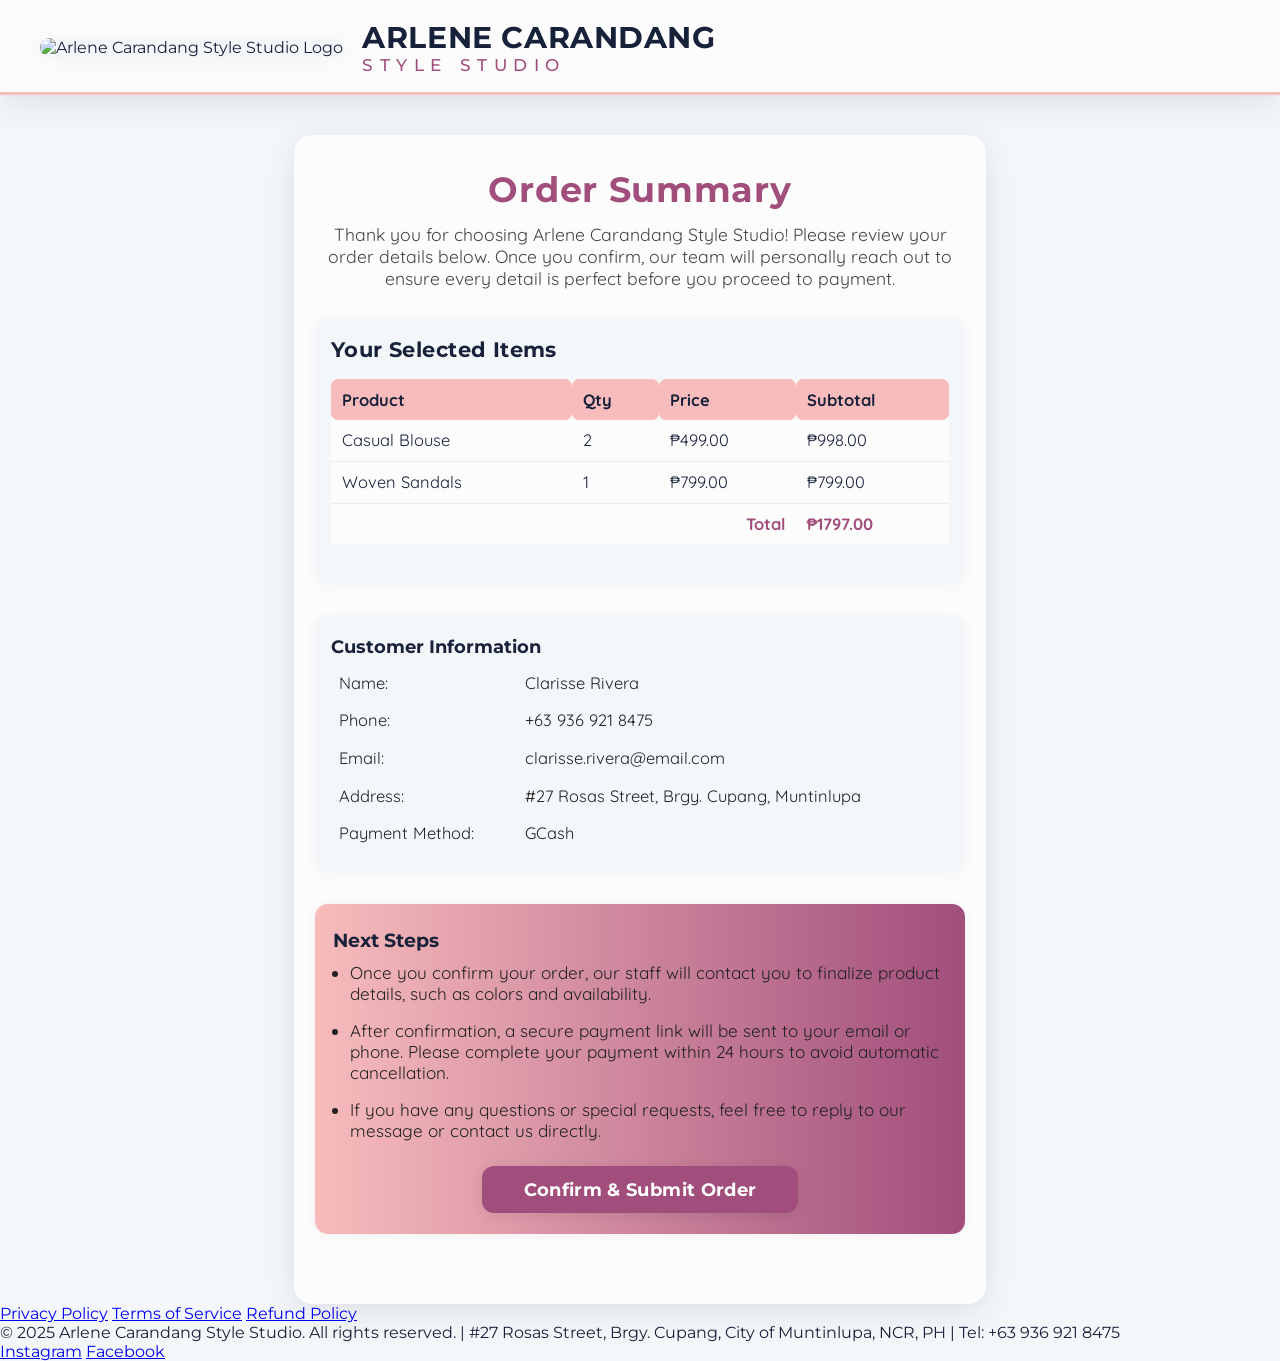
==== order-summary.html @ 476b047c "order-summary.html" ====
<!DOCTYPE html>
<html lang="en">
<head>
    <meta charset="UTF-8">
    <meta name="viewport" content="width=device-width,initial-scale=1.0">
    <title>Order Summary - Arlene Carandang Style Studio</title>
    <meta name="description" content="Order Summary and Confirmation - Arlene Carandang Style Studio. Review your order, confirm details, and complete your payment securely.">
    <link rel="icon" type="image/png" href="image/FAVICON.png">
    <link href="https://fonts.googleapis.com/css?family=Montserrat:700,400|Quicksand:500,700&display=swap" rel="stylesheet">
    <style>
        :root {
            --brand-dark: #18213a;
            --brand-accent: #a14e7c;
            --brand-accent2: #f8bcbc;
            --brand-light: #fcfcfc;
            --brand-bg: #f4f7fa;
            --border-radius: 18px;
            --shadow: 0 8px 32px rgba(24,33,58,0.10);
            --brand-spacing: 1.7rem;
            --gradient: linear-gradient(to right, #f8bcbc 0%, #a14e7c 100%);
        }
        html, body {
            margin: 0;
            padding: 0;
            font-family: 'Montserrat', 'Quicksand', Arial, Helvetica, sans-serif;
            background: var(--brand-bg);
            color: var(--brand-dark);
        }
        header {
            background: var(--brand-light);
            box-shadow: var(--shadow);
            margin-bottom: 0;
            border-bottom: 3px solid var(--brand-accent2);
            position: sticky;
            top: 0;
            left: 0;
            right: 0;
            z-index: 100;
        }
        .header-wrapper {
            display: flex;
            align-items: center;
            justify-content: space-between;
            max-width: 1200px;
            margin: 0 auto;
            padding: 1.3rem var(--brand-spacing) 1.1rem var(--brand-spacing);
        }
        .logo-box {
            display: flex;
            align-items: center;
            gap: 1.2rem;
        }
        .logo-img img {
            height: 68px;
            width: 68px;
            border-radius: 13px;
            background: var(--brand-bg);
            box-shadow: 0 2px 18px rgba(161,78,124,0.07);
        }
        .logo-title {
            display: flex;
            flex-direction: column;
            line-height: 1.1;
        }
        .logo-title .main {
            font-size: 1.85rem;
            font-weight: 700;
            color: var(--brand-dark);
            letter-spacing: 0.02em;
        }
        .logo-title .sub {
            font-size: 1.08rem;
            font-weight: 500;
            color: var(--brand-accent);
            letter-spacing: 0.38em;
            margin-top: 0.12rem;
        }
        main {
            max-width: 650px;
            margin: 2.5rem auto 0 auto;
            background: var(--brand-light);
            border-radius: var(--border-radius);
            box-shadow: var(--shadow);
            padding: 2.1rem 1.3rem 2.2rem 1.3rem;
        }
        .summary-title {
            text-align: center;
            font-size: 2.2rem;
            font-weight: 700;
            color: var(--brand-accent);
            margin-bottom: 0.7rem;
            letter-spacing: 0.02em;
        }
        .summary-desc {
            text-align: center;
            font-size: 1.1rem;
            font-family: 'Quicksand', Arial, sans-serif;
            color: #444;
            margin-bottom: 1.8rem;
        }
        .order-section {
            background: var(--brand-bg);
            border-radius: 13px;
            padding: 1.2rem 1rem 1.25rem 1rem;
            margin-bottom: 2rem;
            box-shadow: 0 1px 12px rgba(161,78,124,0.06);
        }
        .order-section-title {
            font-size: 1.3rem;
            font-weight: 700;
            color: var(--brand-dark);
            margin-bottom: 1.1rem;
            letter-spacing: 0.02em;
        }
        .order-table {
            width: 100%;
            border-collapse: collapse;
            margin-bottom: 1.2rem;
        }
        .order-table th, .order-table td {
            padding: 0.65rem 0.7rem;
            text-align: left;
            font-family: 'Quicksand', Arial, sans-serif;
            font-size: 1.03rem;
        }
        .order-table th {
            background: var(--brand-accent2);
            color: var(--brand-dark);
            font-weight: 700;
            border-radius: 7px;
        }
        .order-table tr {
            background: var(--brand-light);
        }
        .order-table tr:not(:last-child) {
            border-bottom: 1px solid #ececec;
        }
        .order-total-row {
            font-weight: 700;
            color: var(--brand-accent);
            font-size: 1.12rem;
            background: #fff6fa;
        }
        .customer-info {
            margin-bottom: 1.1rem;
        }
        .customer-info-title {
            font-size: 1.13rem;
            font-weight: 700;
            color: var(--brand-dark);
            margin-bottom: 0.4rem;
        }
        .customer-info-table {
            width: 100%;
            border-collapse: collapse;
        }
        .customer-info-table td {
            padding: 0.55rem 0.5rem;
            font-size: 1.03rem;
            color: #222;
            font-family: 'Quicksand', Arial, sans-serif;
        }
        .instructions-section {
            background: var(--gradient);
            border-radius: 13px;
            padding: 1.5rem 1.1rem 1.3rem 1.1rem;
            margin-bottom: 2.2rem;
            color: var(--brand-dark);
            box-shadow: 0 1px 12px rgba(161,78,124,0.08);
        }
        .instructions-title {
            font-size: 1.21rem;
            font-weight: 700;
            margin-bottom: 0.6rem;
            color: var(--brand-dark);
        }
        .instructions-list {
            font-size: 1.07rem;
            font-family: 'Quicksand', Arial, sans-serif;
            color: #222;
            margin: 0 0 0 1.1rem;
            padding: 0;
        }
        .instructions-list li {
            margin-bottom: 1rem;
        }
        .confirm-btn {
            display: block;
            margin: 1.6rem auto 0 auto;
            padding: 0.8rem 2.6rem;
            background: var(--brand-accent);
            color: #fff;
            font-weight: 700;
            font-size: 1.12rem;
            border: none;
            border-radius: 12px;
            cursor: pointer;
            transition: background 0.17s, box-shadow 0.17s;
            box-shadow: 0 2px 14px rgba(24,33,58,0.10);
            font-family: 'Montserrat', Arial, sans-serif;
            letter-spacing: 0.02em;
        }
        .confirm-btn:hover {
            background: var(--brand-dark);
        }
        .confirmation-message {
            display: none;
            background: #fff6fa;
            border-radius: 13px;
            color: var(--brand-dark);
            box-shadow: 0 2px 14px rgba(161,78,124,0.08);
            padding: 2.2rem 1.2rem 1.4rem 1.2rem;
            text-align: center;
            margin-top: 2.3rem;
            font-size: 1.15rem;
            font-family: 'Quicksand', Arial, sans-serif;
            animation: fadeInConf 0.4s;
        }
        @keyframes fadeInConf {
            from { opacity: 0; transform: translateY(60px);}
            to { opacity: 1; transform: translateY(0);}
        }
        @media (max-width: 900px) {
            main {
                padding: 1.2rem 0.4rem;
            }
            .header-wrapper {
                flex-direction: column;
                gap: 1.1rem;
                padding: 1.3rem 0.8rem 1.1rem 0.8rem;
            }
        }
        @media (max-width: 700px) {
            main {
                max-width: 98vw;
                padding: 1.2rem 0.2rem 1.2rem 0.2rem;
            }
            .order-section, .instructions-section, .confirmation-message {
                padding: 1.2rem 0.7rem 1.2rem 0.7rem;
            }
            .summary-title {
                font-size: 1.5rem;
            }
        }
    </style>
    <script>
        // Demo: Fill summary/order detail, confirm logic
        document.addEventListener('DOMContentLoaded', function() {
            // Demo data: would be populated dynamically from backend/session
            var orderItems = [
                { name: "Casual Blouse", qty: 2, price: 499.00 },
                { name: "Woven Sandals", qty: 1, price: 799.00 }
            ];
            var customerInfo = {
                name: "Clarisse Rivera",
                phone: "+63 936 921 8475",
                email: "clarisse.rivera@email.com",
                address: "#27 Rosas Street, Brgy. Cupang, Muntinlupa"
            };
            var paymentMethod = "GCash";
            // Fill order items table
            var tbody = document.getElementById('order-items-body');
            var total = 0;
            orderItems.forEach(function(item){
                var tr = document.createElement('tr');
                var tdName = document.createElement('td');
                tdName.textContent = item.name;
                var tdQty = document.createElement('td');
                tdQty.textContent = item.qty;
                var tdPrice = document.createElement('td');
                tdPrice.textContent = "₱" + item.price.toFixed(2);
                var tdSubtotal = document.createElement('td');
                var subtotal = item.qty * item.price;
                tdSubtotal.textContent = "₱" + subtotal.toFixed(2);
                total += subtotal;
                tr.appendChild(tdName);
                tr.appendChild(tdQty);
                tr.appendChild(tdPrice);
                tr.appendChild(tdSubtotal);
                tbody.appendChild(tr);
            });
            // Add total row
            var trTotal = document.createElement('tr');
            trTotal.className = 'order-total-row';
            trTotal.innerHTML = '<td colspan="3" style="text-align:right;">Total</td><td>₱' + total.toFixed(2) + '</td>';
            tbody.appendChild(trTotal);
            // Fill customer info
            var custInfoTable = document.getElementById('customer-info-table');
            custInfoTable.innerHTML =
                '<tr><td>Name:</td><td>' + customerInfo.name + '</td></tr>' +
                '<tr><td>Phone:</td><td>' + customerInfo.phone + '</td></tr>' +
                '<tr><td>Email:</td><td>' + customerInfo.email + '</td></tr>' +
                '<tr><td>Address:</td><td>' + customerInfo.address + '</td></tr>' +
                '<tr><td>Payment Method:</td><td>' + paymentMethod + '</td></tr>';
            // Confirm button logic
            var confirmBtn = document.getElementById('confirm-btn');
            var messageBox = document.getElementById('confirmation-message');
            confirmBtn.addEventListener('click', function(){
                messageBox.style.display = 'block';
                confirmBtn.style.display = 'none';
                window.scrollTo({ top: messageBox.offsetTop - 60, behavior: 'smooth' });
            });
        });
    </script>
</head>
<body>
    <header>
        <div class="header-wrapper">
            <div class="logo-box">
                <div class="logo-img">
                    <img src="image/LOGO.png" alt="Arlene Carandang Style Studio Logo">
                </div>
                <div class="logo-title">
                    <span class="main">ARLENE CARANDANG</span>
                    <span class="sub">STYLE STUDIO</span>
                </div>
            </div>
        </div>
    </header>
    <main>
        <div class="summary-title">Order Summary</div>
        <div class="summary-desc">
            Thank you for choosing Arlene Carandang Style Studio! Please review your order details below. Once you confirm, our team will personally reach out to ensure every detail is perfect before you proceed to payment.
        </div>
        <section class="order-section">
            <div class="order-section-title">Your Selected Items</div>
            <table class="order-table">
                <thead>
                    <tr>
                        <th>Product</th>
                        <th>Qty</th>
                        <th>Price</th>
                        <th>Subtotal</th>
                    </tr>
                </thead>
                <tbody id="order-items-body">
                    <!-- Filled by JS -->
                </tbody>
            </table>
        </section>
        <section class="order-section">
            <div class="customer-info-title">Customer Information</div>
            <table class="customer-info-table" id="customer-info-table">
                <!-- Filled by JS -->
            </table>
        </section>
        <section class="instructions-section">
            <div class="instructions-title">Next Steps</div>
            <ul class="instructions-list">
                <li>Once you confirm your order, our staff will contact you to finalize product details, such as colors and availability.</li>
                <li>After confirmation, a secure payment link will be sent to your email or phone. Please complete your payment within 24 hours to avoid automatic cancellation.</li>
                <li>If you have any questions or special requests, feel free to reply to our message or contact us directly.</li>
            </ul>
            <button class="confirm-btn" id="confirm-btn" type="button">Confirm &amp; Submit Order</button>
        </section>
        <div class="confirmation-message" id="confirmation-message">
            <strong>Your order has been submitted!</strong><br><br>
            Thank you for shopping with us.<br>
            One of our team members will reach out soon to verify your order details and confirm availability.<br>
            Once you review and confirm, we’ll send a secure payment link based on your chosen payment method.<br>
            <br>
            <span style="color:var(--brand-accent);font-weight:700;">Please complete your payment within 24 hours to secure your items.</span><br>
            If payment is not received within this timeframe, your order will be automatically cancelled.<br>
            <br>
            For questions or assistance, contact us at <a href="mailto:contact@arlenecarandangstudio.com">contact@arlenecarandangstudio.com</a> or call/text <strong>+63 936 921 8475</strong>.<br>
            <br>
            We appreciate your trust in Arlene Carandang Style Studio!
        </div>
    </main>
    <footer>
        <div class="footer-links">
            <a href="privacy-policy.html">Privacy Policy</a>
            <a href="terms.html">Terms of Service</a>
            <a href="refund-policy.html">Refund Policy</a>
        </div>
        <div class="footer-info">
            &copy; 2025 Arlene Carandang Style Studio. All rights reserved. | #27 Rosas Street, Brgy. Cupang, City of Muntinlupa, NCR, PH | Tel: +63 936 921 8475
        </div>
        <div class="footer-social">
            <a href="https://www.instagram.com/arlenecarandangstudio" target="_blank">Instagram</a>
            <a href="https://www.facebook.com/arlenecarandangstudio" target="_blank">Facebook</a>
        </div>
    </footer>
</body>
</html>
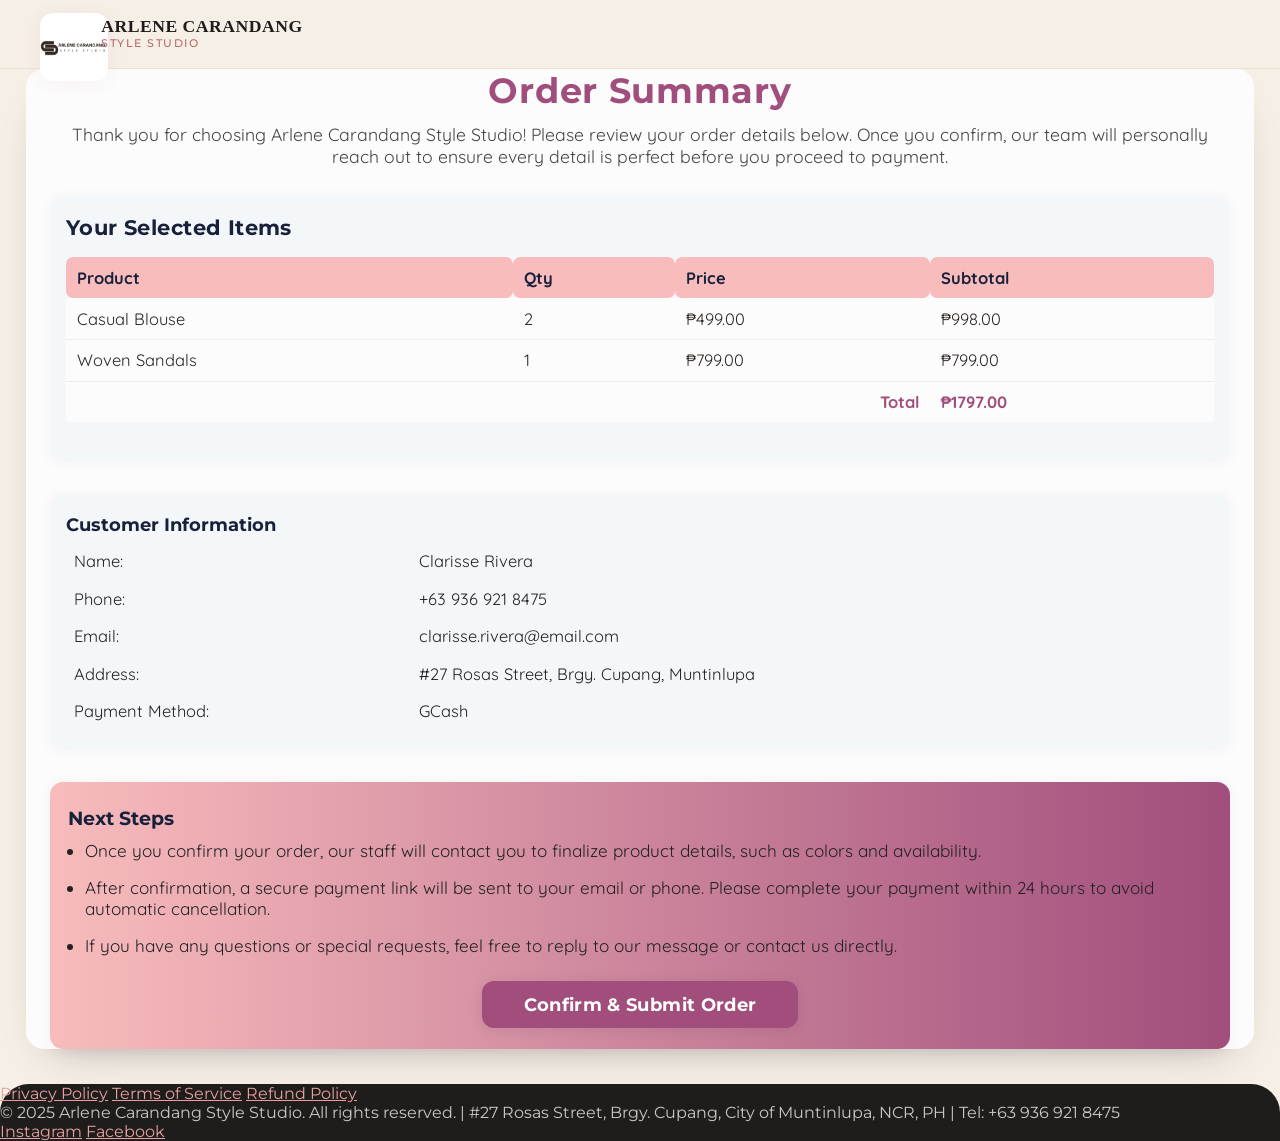
==== commit 36929dfb: "Update site content and fix business registration data Co-Authored-By: Claude Sonnet 5 <noreply@anth" ====
--- a/order-summary.html
+++ b/order-summary.html
@@ -5,7 +5,7 @@
     <meta name="viewport" content="width=device-width,initial-scale=1.0">
     <title>Order Summary - Arlene Carandang Style Studio</title>
     <meta name="description" content="Order Summary and Confirmation - Arlene Carandang Style Studio. Review your order, confirm details, and complete your payment securely.">
-    <link rel="icon" type="image/png" href="image/FAVICON.png">
+    <link rel="icon" type="image/png" href="image/LOGO.png">
     <link href="https://fonts.googleapis.com/css?family=Montserrat:700,400|Quicksand:500,700&display=swap" rel="stylesheet">
     <style>
         :root {
@@ -302,6 +302,7 @@
             });
         });
     </script>
+  <link rel="stylesheet" href="polish.css">
 </head>
 <body>
     <header>
@@ -362,7 +363,7 @@
             <span style="color:var(--brand-accent);font-weight:700;">Please complete your payment within 24 hours to secure your items.</span><br>
             If payment is not received within this timeframe, your order will be automatically cancelled.<br>
             <br>
-            For questions or assistance, contact us at <a href="mailto:contact@arlenecarandangstudio.com">contact@arlenecarandangstudio.com</a> or call/text <strong>+63 936 921 8475</strong>.<br>
+            For questions or assistance, contact us at <a href="mailto:info@arlenestyle.online">info@arlenestyle.online</a> or call/text <strong>+63 936 921 8475</strong>.<br>
             <br>
             We appreciate your trust in Arlene Carandang Style Studio!
         </div>
--- a/polish.css
+++ b/polish.css
@@ -0,0 +1,102 @@
+:root {
+  --charcoal: #1f1d1c;
+  --charcoal-soft: #342f2d;
+  --blush: #e8a0a0;
+  --sand: #f6efe6;
+  --card: #fff;
+  --ink: #2a2522;
+  --muted: #74685f;
+  --line: #e9e0d3;
+  --radius: 1.2rem;
+  --shadow: 0 20px 42px -26px rgba(31,29,28,.4);
+  --display: 'Cormorant Garamond', Georgia, serif;
+}
+html { scroll-behavior: smooth; }
+body { background: var(--sand); color: var(--ink); -webkit-font-smoothing: antialiased; }
+section[id] { scroll-margin-top: 110px; }
+h1, h2, h3 { font-family: var(--display); }
+
+/* Header */
+header { background: rgba(246,239,230,.95); backdrop-filter: blur(6px); box-shadow: none; border-bottom: 1px solid var(--line); }
+.header-wrapper { padding: .8rem 1.5rem; }
+.logo-img { width: 42px; height: 42px; border-radius: 50%; }
+.logo-title .main { font-family: var(--display); font-size: 1.1rem; letter-spacing: .03em; color: var(--charcoal); font-weight: 700; display: block; }
+.logo-title .sub { font-size: .68rem; letter-spacing: .14em; color: #b56a6a; }
+#main-nav a { font-weight: 600; font-size: .86rem; color: var(--ink); font-family: 'Quicksand', sans-serif; }
+#main-nav a:hover { color: var(--blush); }
+
+main { max-width: 1180px; margin: 0 auto; padding: 0 1.5rem; }
+.section { margin: clamp(3.2rem, 7vw, 5.5rem) 0 0; }
+
+/* Intro hero */
+.intro {
+  text-align: center; background: var(--charcoal); color: #f1e9e2; border-radius: 1.8rem;
+  padding: clamp(2.2rem, 6vw, 4.5rem) clamp(1.4rem, 5vw, 3rem); margin-top: 1.6rem;
+  box-shadow: var(--shadow);
+}
+.intro h1 { color: #fff; font-size: clamp(2.1rem, 4.4vw, 3.3rem); font-weight: 700; max-width: 18ch; margin: 0 auto .6rem; }
+.intro h2 { font-family: var(--display); font-style: italic; font-weight: 500; color: var(--blush); font-size: 1.25rem; margin-bottom: 1.2rem; }
+.intro p { color: #cfc3ba; max-width: 62ch; margin: 0 auto .8rem; }
+.slogan { margin-top: 1.4rem; display: inline-block; border-top: 1px solid rgba(255,255,255,.25); border-bottom: 1px solid rgba(255,255,255,.25); padding: .8rem 0; font-family: var(--display); font-style: italic; font-size: 1.1rem; color: #fff; }
+
+/* About */
+#about h3 { color: var(--charcoal); font-size: clamp(1.8rem,3.6vw,2.5rem); margin-bottom: 1rem; }
+.about-values { display: grid; grid-template-columns: repeat(3, 1fr); gap: 1rem; margin: 1.4rem 0; }
+.about-value { background: var(--card); border: 1px solid var(--line); border-radius: 1rem; padding: 1.1rem; font-size: .9rem; display: flex; gap: .6rem; }
+.about-value span { font-size: 1.3rem; }
+#about blockquote { background: var(--sand); border-left: 4px solid var(--blush); border-radius: 0 1rem 1rem 0; padding: 1rem 1.3rem !important; margin-top: 1.2rem !important; }
+
+/* Products */
+#products h3 { color: var(--charcoal); font-size: clamp(1.8rem,3.6vw,2.5rem); margin-bottom: 1.4rem; }
+.products { display: grid; grid-template-columns: repeat(5, 1fr); gap: 1.1rem; }
+.product-card { background: var(--card); border: none; border-radius: 1.1rem; box-shadow: var(--shadow); padding: 0 0 1.1rem; overflow: hidden; transition: transform .2s; }
+.product-card:hover { transform: translateY(-5px); }
+.product-card img { width: 100%; height: 150px; object-fit: contain; background: var(--sand); padding: .9rem; margin-bottom: .7rem; }
+.product-title { font-family: var(--display); font-weight: 700; color: var(--charcoal); font-size: 1rem; padding: 0 .9rem; }
+.product-desc { color: var(--muted); font-size: .78rem; padding: .25rem .9rem 0; }
+.product-meta { display: none; }
+.product-price { color: var(--blush); font-weight: 800; font-size: 1.05rem; padding: .5rem .9rem .7rem; }
+.product-card button { margin: 0 .9rem; width: calc(100% - 1.8rem); background: var(--charcoal); color: #fff; border: none; border-radius: 999px; padding: .6rem; font-weight: 700; font-size: .82rem; cursor: pointer; }
+.product-card button:hover { background: var(--blush); color: var(--charcoal); }
+
+/* Services */
+#services { background: var(--card); border: 1px solid var(--line); border-radius: 1.6rem; padding: clamp(1.8rem,4vw,3rem); }
+#services h3 { color: var(--charcoal); font-size: clamp(1.8rem,3.6vw,2.5rem); margin-bottom: 1.2rem; }
+.services-list { list-style: none; display: grid; grid-template-columns: 1fr 1fr; gap: .6rem; margin-bottom: 1.2rem; }
+.services-list li { background: var(--sand); border-radius: .8rem; padding: .7rem 1rem; font-size: .9rem; }
+
+/* Contact */
+#contact { background: var(--charcoal-soft); color: #f1e9e2; border-radius: 1.6rem; padding: clamp(1.8rem,4vw,3rem); }
+#contact h3 { color: #fff; }
+#contact .contact-list { list-style: none; display: grid; gap: .6rem; margin-top: 1rem; }
+#contact strong { color: var(--blush); }
+#contact a { color: #fff; }
+
+/* Testimonials */
+#testimonials h3 { color: var(--charcoal); font-size: clamp(1.8rem,3.6vw,2.5rem); margin-bottom: 1.4rem; }
+.testimonials { display: grid; grid-template-columns: repeat(3, 1fr); gap: 1.2rem; }
+.testimonial-card { background: var(--card); border-top: 4px solid var(--blush); border-radius: 0 1rem 1rem 1rem; box-shadow: var(--shadow); padding: 1.4rem; font-family: var(--display); font-style: italic; font-size: 1.02rem; }
+.testimonial-card cite { display: block; margin-top: .9rem; font-family: 'Quicksand', sans-serif; font-style: normal; font-weight: 700; font-size: .8rem; color: var(--muted); }
+
+/* FAQ */
+#faq h3 { color: var(--charcoal); font-size: clamp(1.8rem,3.6vw,2.5rem); margin-bottom: 1.2rem; }
+#faq > div { background: var(--card); border: 1px solid var(--line); border-radius: 1.2rem; padding: 1.4rem 1.6rem; margin-bottom: 1rem; }
+#faq strong { color: var(--charcoal); }
+#faq ul { margin: .6rem 0 0 1.1rem; }
+.faq-list li { margin-bottom: .6rem; }
+
+/* Business info */
+.business-info { background: var(--card); border: 1px dashed var(--charcoal); border-radius: 1.3rem; padding: clamp(1.6rem,4vw,2.4rem); margin: clamp(3.2rem,7vw,5.5rem) 0 0; font-size: .92rem; line-height: 1.8; }
+
+footer { background: var(--charcoal); color: #cfc6c0; border-radius: 1.8rem 1.8rem 0 0; }
+footer a { color: var(--blush); }
+footer .footer-info { color: #cfc6c0; }
+
+@media (max-width: 1000px) {
+  .about-values, .products, .services-list, .testimonials { grid-template-columns: 1fr 1fr; }
+}
+@media (max-width: 600px) {
+  .about-values, .products, .services-list, .testimonials { grid-template-columns: 1fr; }
+  .intro { border-radius: 1.4rem; }
+}
+@media (prefers-reduced-motion: reduce) { html { scroll-behavior: auto; } * { transition: none !important; } }
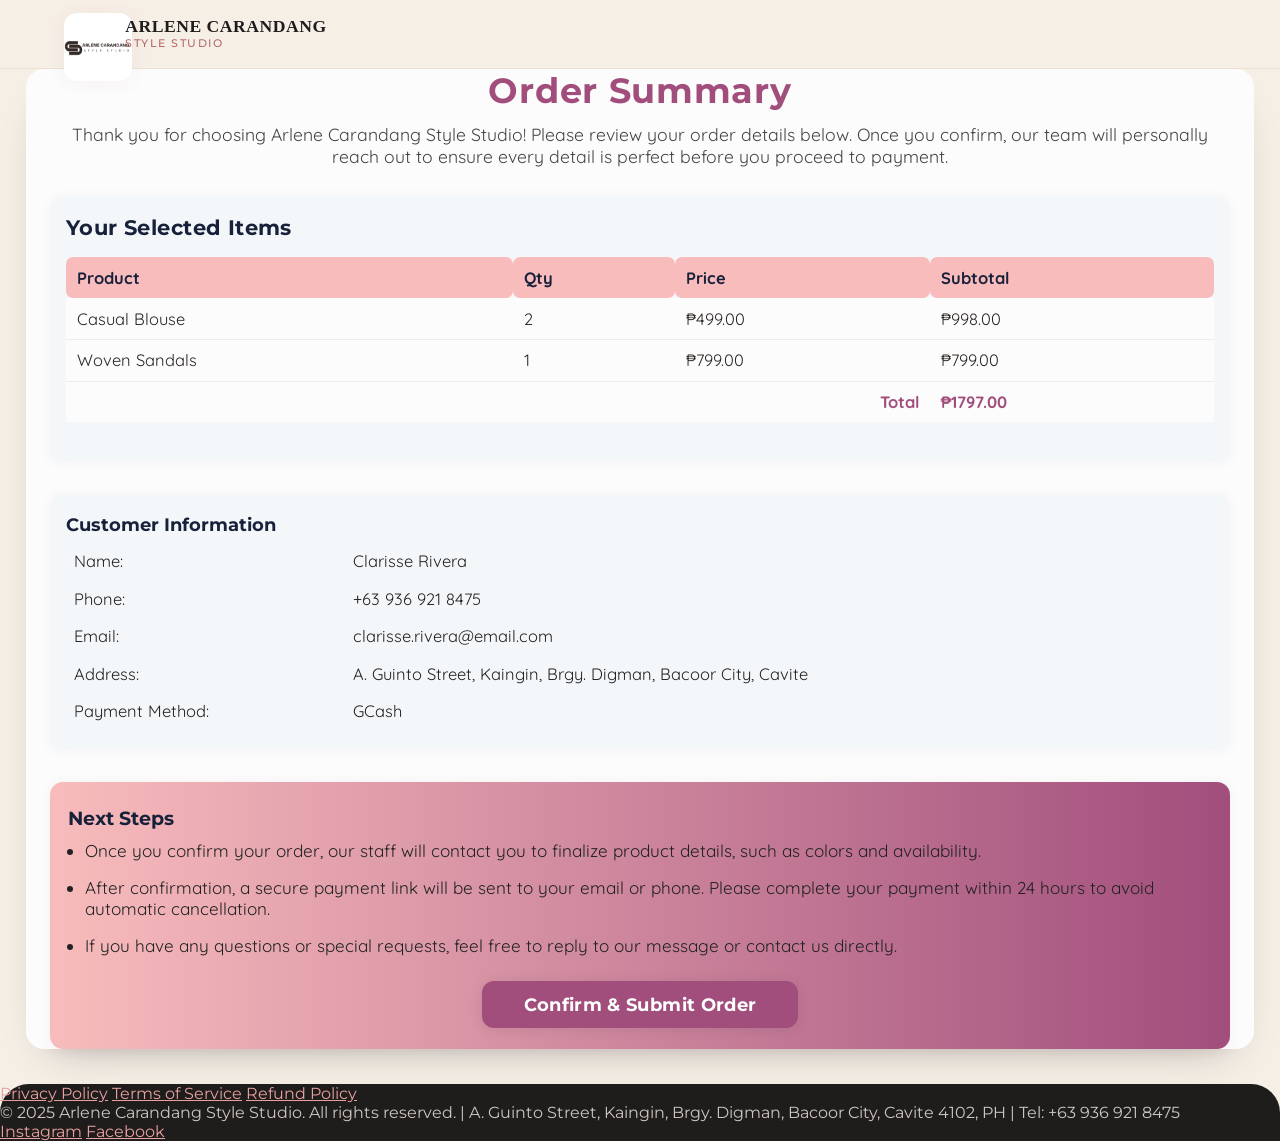
==== commit 9b09b7b0: "Update address to Bacoor City + layout tidy-up" ====
--- a/order-summary.html
+++ b/order-summary.html
@@ -255,7 +255,7 @@
                 name: "Clarisse Rivera",
                 phone: "+63 936 921 8475",
                 email: "clarisse.rivera@email.com",
-                address: "#27 Rosas Street, Brgy. Cupang, Muntinlupa"
+                address: "A. Guinto Street, Kaingin, Brgy. Digman, Bacoor City, Cavite"
             };
             var paymentMethod = "GCash";
             // Fill order items table
@@ -375,7 +375,7 @@
             <a href="refund-policy.html">Refund Policy</a>
         </div>
         <div class="footer-info">
-            &copy; 2025 Arlene Carandang Style Studio. All rights reserved. | #27 Rosas Street, Brgy. Cupang, City of Muntinlupa, NCR, PH | Tel: +63 936 921 8475
+            &copy; 2025 Arlene Carandang Style Studio. All rights reserved. | A. Guinto Street, Kaingin, Brgy. Digman, Bacoor City, Cavite 4102, PH | Tel: +63 936 921 8475
         </div>
         <div class="footer-social">
             <a href="https://www.instagram.com/arlenecarandangstudio" target="_blank">Instagram</a>
--- a/polish.css
+++ b/polish.css
@@ -100,3 +100,31 @@
   .intro { border-radius: 1.4rem; }
 }
 @media (prefers-reduced-motion: reduce) { html { scroll-behavior: auto; } * { transition: none !important; } }
+
+/* === Layout pass 2026-11-07: mobile header fit, hero clear of header, full product photos, contact cards === */
+html, body { overflow-x: clip; }
+header, .header-wrapper { box-sizing: border-box; }
+/* Products: photo fills the card top */
+.product-card { display: flex; flex-direction: column; align-items: stretch !important; text-align: center; }
+.product-card img { width: 100% !important; max-width: none !important; height: auto !important; aspect-ratio: 1 / 1; object-fit: cover !important; padding: 0 !important; border-radius: 0 !important; box-shadow: none !important; margin: 0 0 .8rem !important; }
+.product-card button { margin-top: auto !important; }
+/* Contact: info cards */
+#contact .contact-list { grid-template-columns: repeat(3, minmax(0, 1fr)); gap: .8rem; padding: 0; }
+#contact .contact-list li { background: rgba(255,255,255,.06); border-left: 4px solid var(--blush); border-radius: 0 .9rem .9rem 0; padding: .9rem 1.1rem; line-height: 1.6; overflow-wrap: anywhere; }
+#contact .contact-list li:first-child { grid-column: 1 / -1; }
+#contact .contact-list li:nth-child(5), #contact .contact-list li:nth-child(6) { grid-column: span 1; }
+#contact .contact-list li:last-child { grid-column: span 2; }
+#contact .contact-list strong { display: block; font-size: .78rem; letter-spacing: .08em; text-transform: uppercase; margin-bottom: .15rem; }
+#contact .contact-list li:last-child a { margin-right: .8rem; }
+@media (max-width: 800px) {
+  #contact .contact-list { grid-template-columns: minmax(0, 1fr); }
+  #contact .contact-list li:last-child { grid-column: auto; }
+}
+@media (max-width: 600px) {
+  header { backdrop-filter: none !important; -webkit-backdrop-filter: none !important; background: var(--cream, #f6efe6) !important; }
+  .header-wrapper { padding: .7rem 1rem !important; }
+  .burger { margin-left: .5rem !important; flex-shrink: 0; }
+  .logo-title .main { font-size: .98rem !important; }
+  main { padding-top: 88px !important; padding-left: 1rem !important; padding-right: 1rem !important; }
+}
+@media (max-width: 900px) { #burger-btn { position: relative; z-index: 3000; } }
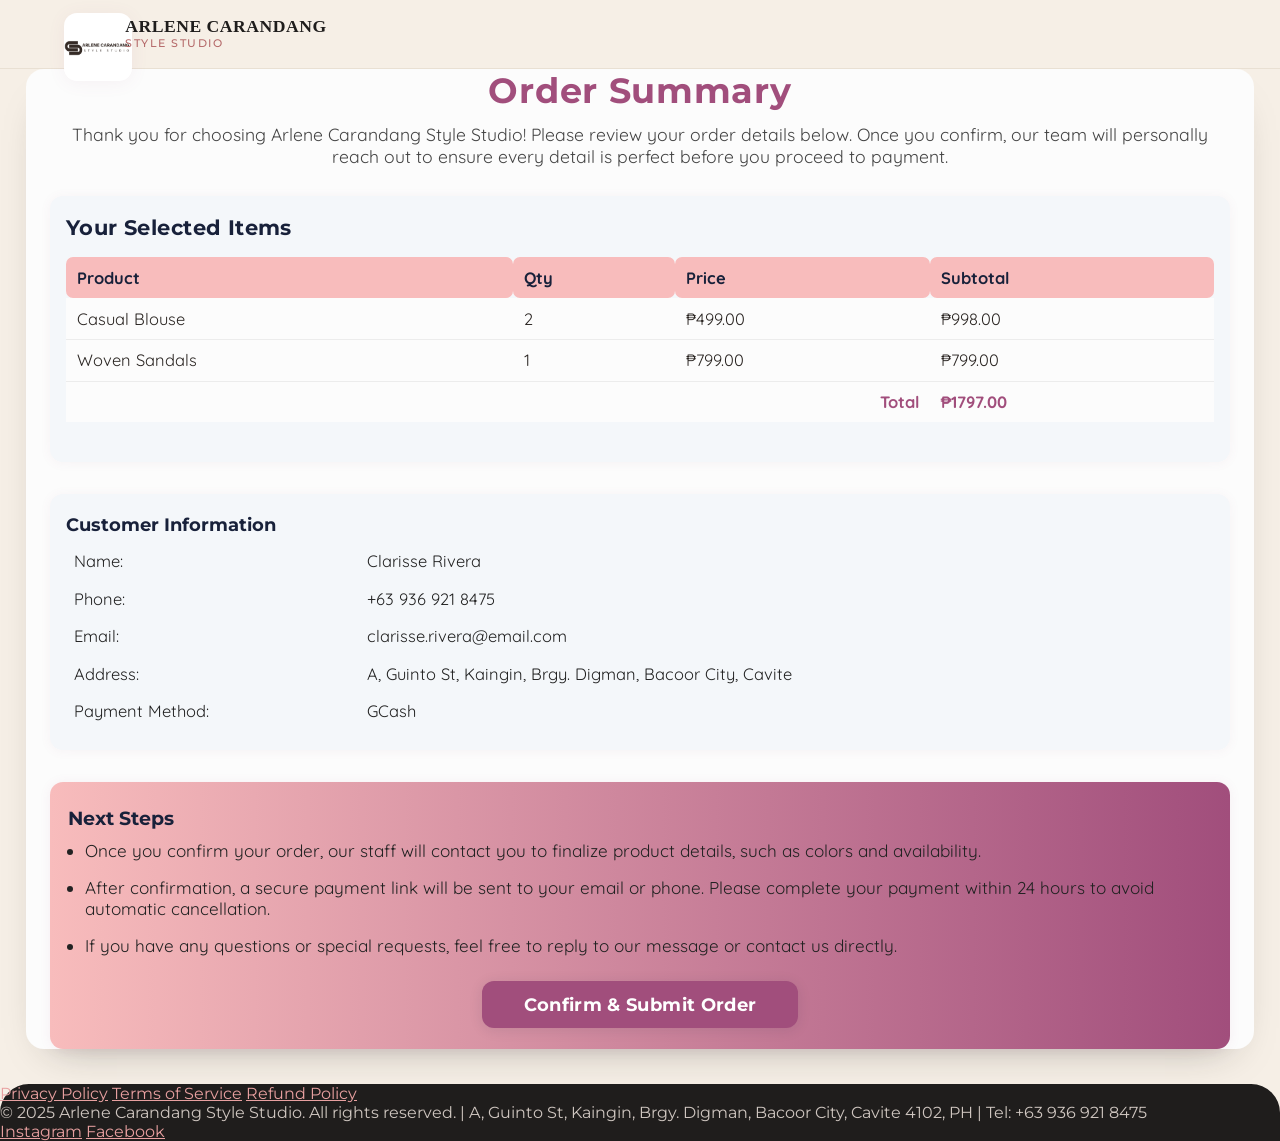
==== commit a0f0a544: "Match address/TIN exactly as provided" ====
--- a/order-summary.html
+++ b/order-summary.html
@@ -255,7 +255,7 @@
                 name: "Clarisse Rivera",
                 phone: "+63 936 921 8475",
                 email: "clarisse.rivera@email.com",
-                address: "A. Guinto Street, Kaingin, Brgy. Digman, Bacoor City, Cavite"
+                address: "A, Guinto St, Kaingin, Brgy. Digman, Bacoor City, Cavite"
             };
             var paymentMethod = "GCash";
             // Fill order items table
@@ -375,7 +375,7 @@
             <a href="refund-policy.html">Refund Policy</a>
         </div>
         <div class="footer-info">
-            &copy; 2025 Arlene Carandang Style Studio. All rights reserved. | A. Guinto Street, Kaingin, Brgy. Digman, Bacoor City, Cavite 4102, PH | Tel: +63 936 921 8475
+            &copy; 2025 Arlene Carandang Style Studio. All rights reserved. | A, Guinto St, Kaingin, Brgy. Digman, Bacoor City, Cavite 4102, PH | Tel: +63 936 921 8475
         </div>
         <div class="footer-social">
             <a href="https://www.instagram.com/arlenecarandangstudio" target="_blank">Instagram</a>
